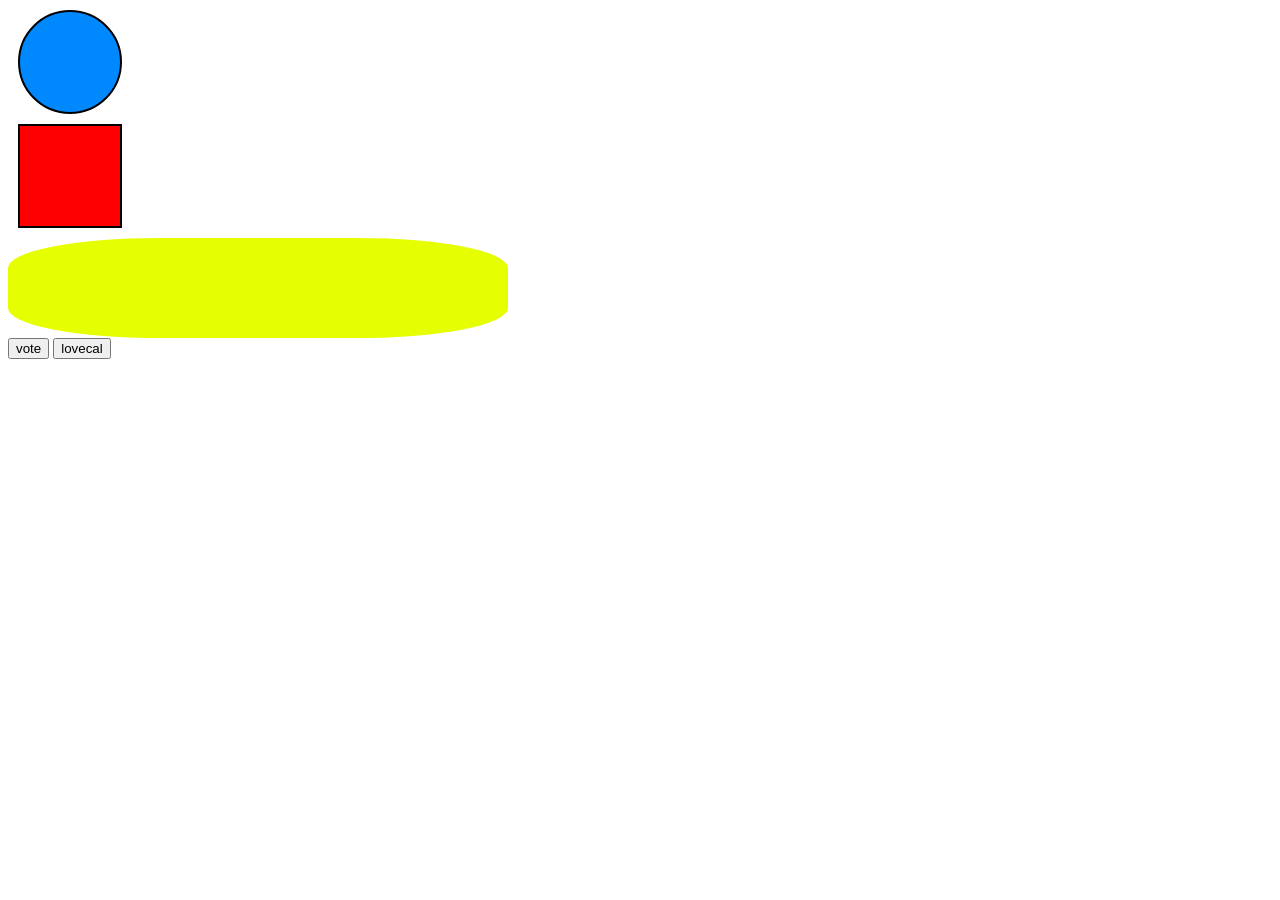
==== index.html @ 662c6ec5 "Update index.html" ====
<!DOCTYPE html>
<html lang="en">
<head>
    <meta charset="UTF-8">
    <meta name="viewport" content="width=device-width, initial-scale=1.0">
    <title>django</title>
    <link rel="stylesheet" href="style.css">
</head>
<body>
    <div id="box1"></div>
    <div id="box2"></div>
    <div id="box3"></div>
    <a href="vote.html"><button>vote</button></a>
    <a href+"cal.html"><button>lovecal</button></a>
</body>
</html>
---- style.css ----
#box1{
    height: 100px;
    width: 100px;
    margin: 10px;
    border: 2px solid black;
    background-color: rgb(0,136,255);
    border-radius: 50%;

}
/* pseude class */
#box1:hover{
    background-color: red; /*to change the color */
    transform: scale(0.5); /*to make the dirrent in size */
}
#box2{
    height: 100px;
    width: 100px;
    margin: 10px;
    border: 2px solid black;
    background-color:rgb(255,0,0);
    

    
}
#box3{
    height: 100px;
    width: 500px;
    border-radius: 30%;
    background-color: rgb(229, 255, 0);
    
}
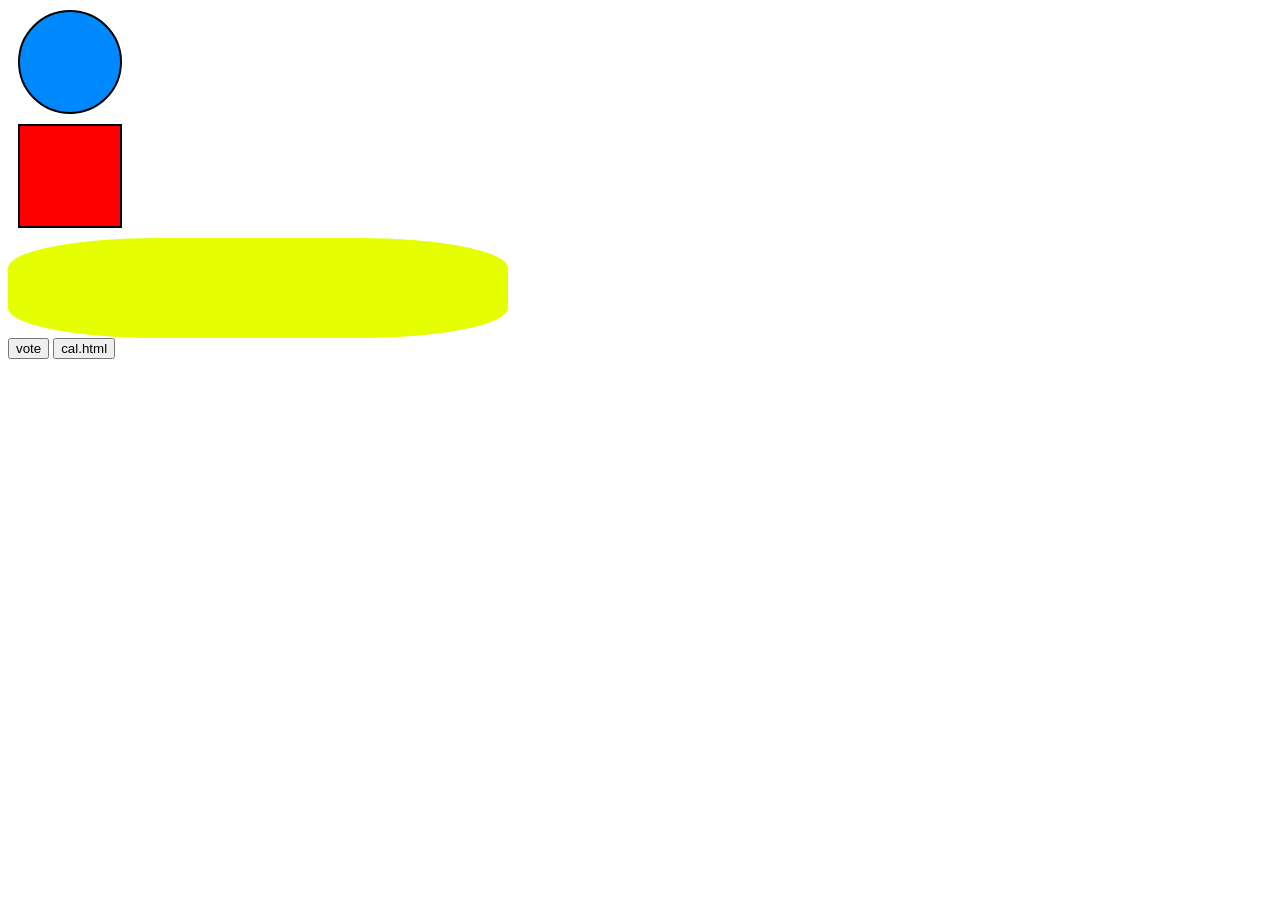
==== commit 2f9d42da: "Update index.html" ====
--- a/index.html
+++ b/index.html
@@ -11,6 +11,6 @@
     <div id="box2"></div>
     <div id="box3"></div>
     <a href="vote.html"><button>vote</button></a>
-    <a href+"cal.html"><button>lovecal</button></a>
+    <a href+"cal.html"><button>cal.html</button></a>
 </body>
 </html>
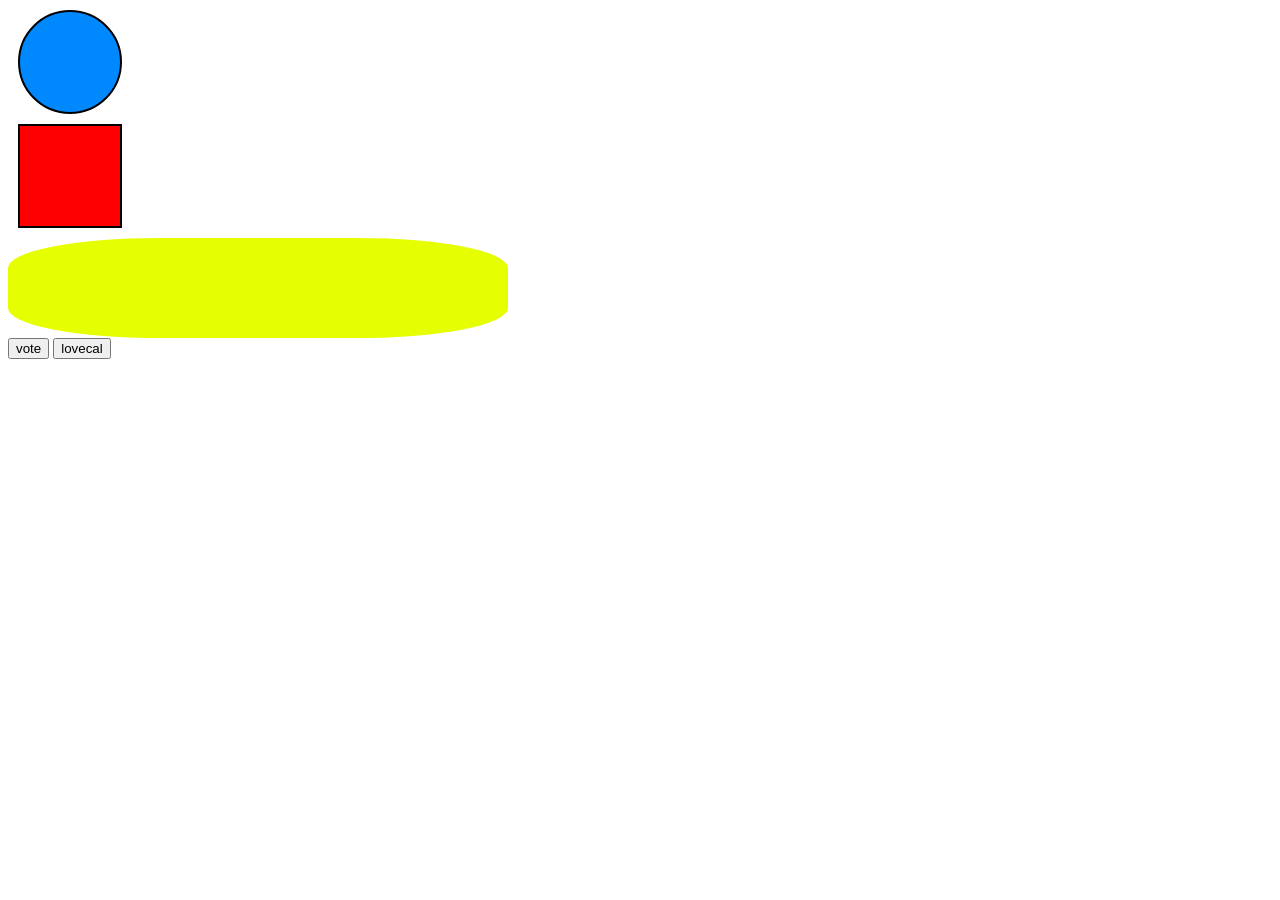
==== commit 68c383f5: "xd" ====
--- a/index.html
+++ b/index.html
@@ -11,6 +11,6 @@
     <div id="box2"></div>
     <div id="box3"></div>
     <a href="vote.html"><button>vote</button></a>
-    <a href+"cal.html"><button>cal.html</button></a>
+    <a href+"cal.html"><button>lovecal</button></a>
 </body>
 </html>
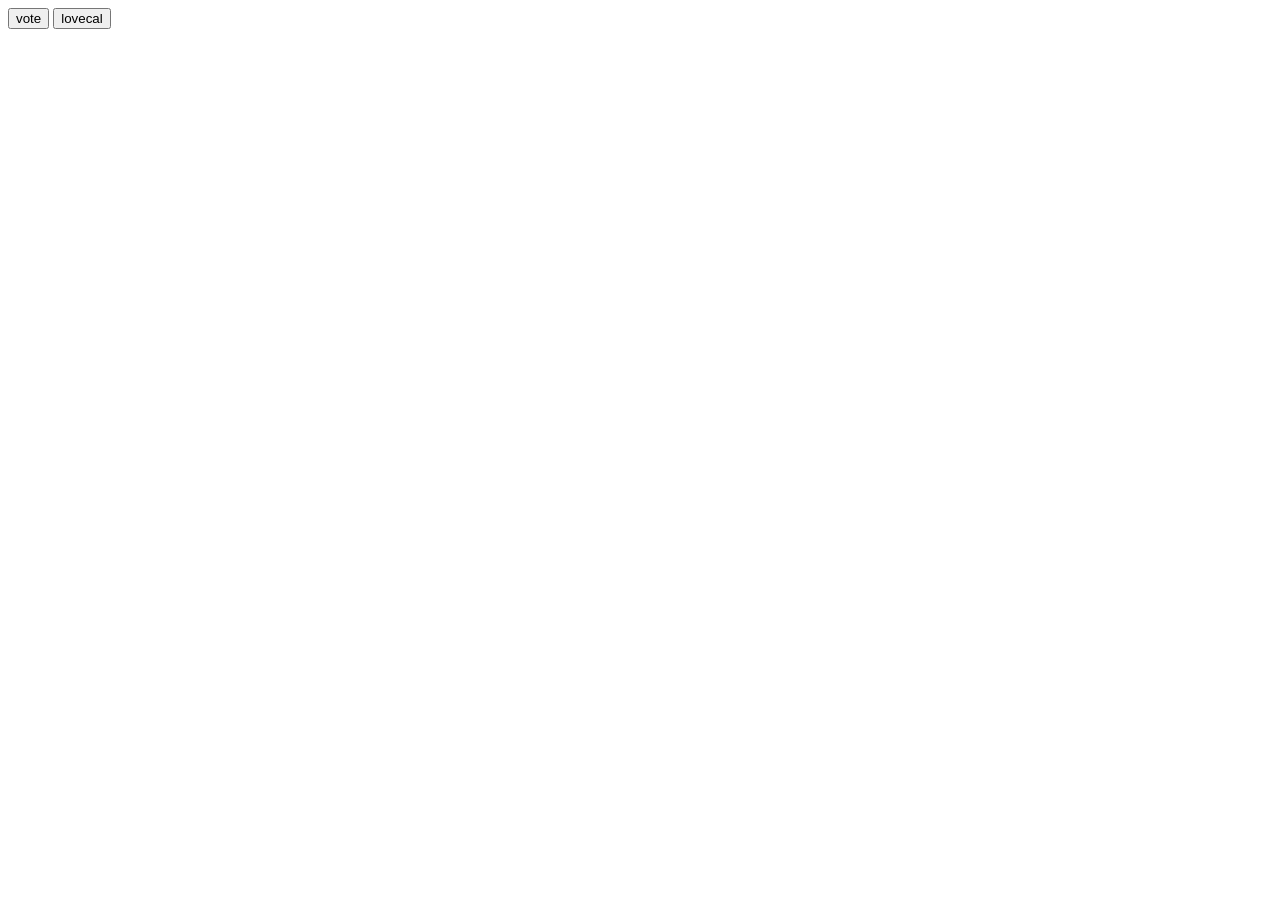
==== commit 786243b8: "xd" ====
--- a/index.html
+++ b/index.html
@@ -4,13 +4,13 @@
     <meta charset="UTF-8">
     <meta name="viewport" content="width=device-width, initial-scale=1.0">
     <title>django</title>
-    <link rel="stylesheet" href="style.css">
+    <link rel="stylesheet" href="stye.css">
 </head>
 <body>
     <div id="box1"></div>
     <div id="box2"></div>
     <div id="box3"></div>
     <a href="vote.html"><button>vote</button></a>
-    <a href+"cal.html"><button>lovecal</button></a>
+    <a href="cal.html"><button>lovecal</button></a>
 </body>
 </html>
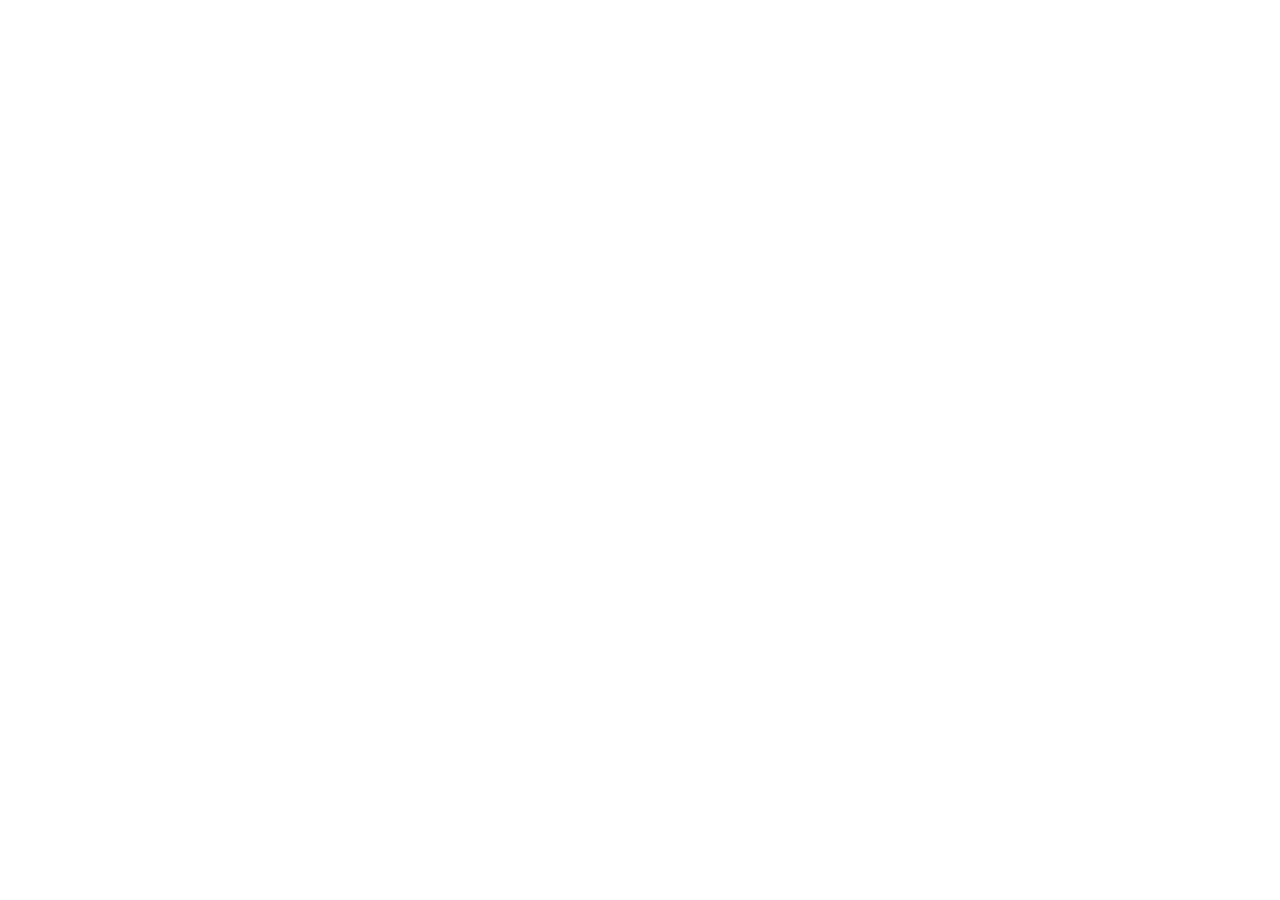
==== commit e85de13a: "xd" ====
--- a/index.html
+++ b/index.html
@@ -10,7 +10,5 @@
     <div id="box1"></div>
     <div id="box2"></div>
     <div id="box3"></div>
-    <a href="vote.html"><button>vote</button></a>
-    <a href="cal.html"><button>lovecal</button></a>
 </body>
 </html>
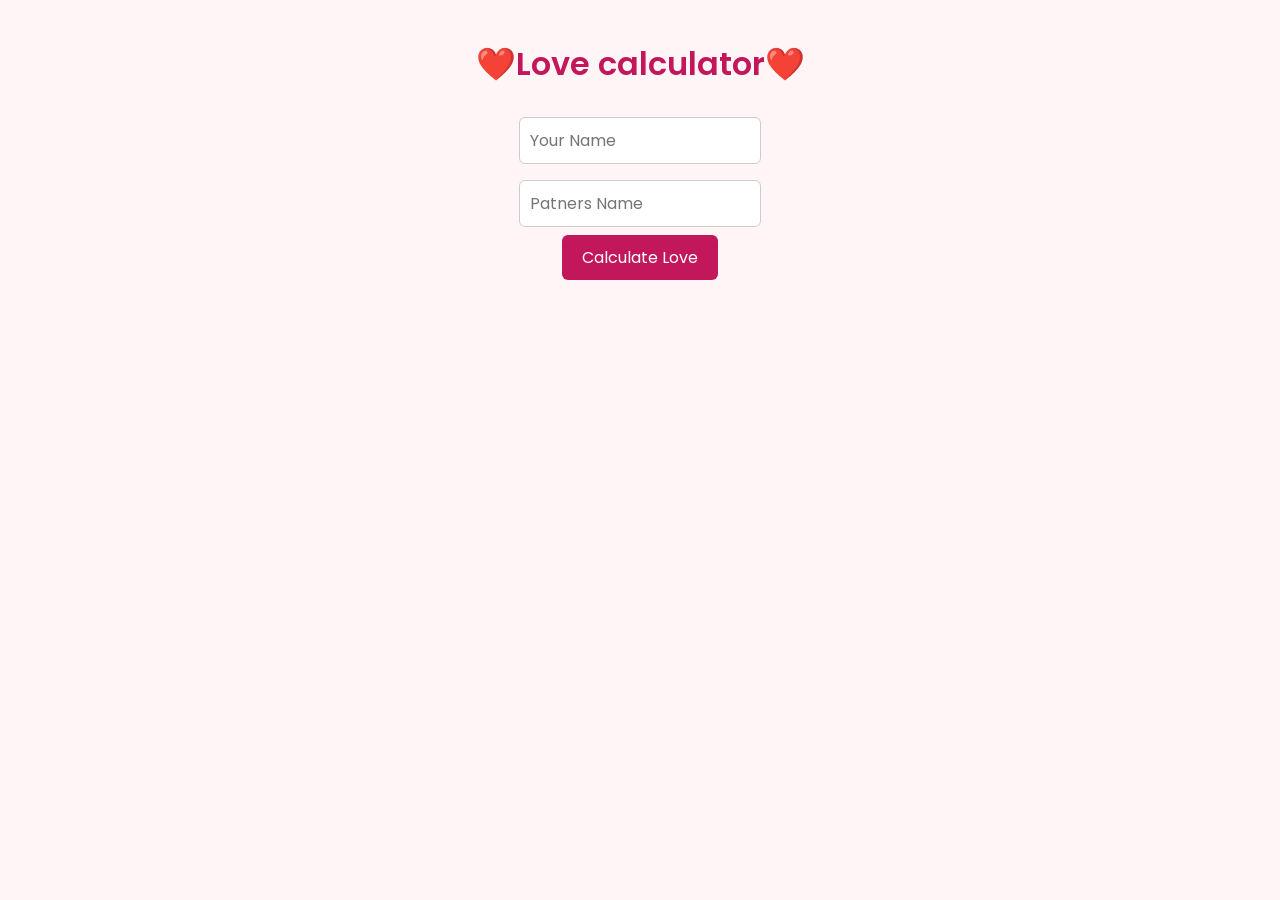
==== commit c3bc3ded: "xd" ====
--- a/index.html
+++ b/index.html
@@ -2,13 +2,27 @@
 <html lang="en">
 <head>
     <meta charset="UTF-8">
-    <meta name="viewport" content="width=device-width, initial-scale=1.0">
-    <title>django</title>
-    <link rel="stylesheet" href="stye.css">
+    <meta name="viewport" content="width=+/, initial-scale=1.0">
+    <title>Document</title>
+    <link rel="stylesheet" href="styles2.css">
 </head>
 <body>
-    <div id="box1"></div>
-    <div id="box2"></div>
-    <div id="box3"></div>
+    <h1>❤️Love calculator❤️</h1>
+    <input type="text" id="name1" placeholder="Your Name"><br>
+    <input type="text" id="name2" placeholder="Patners Name"><br>
+    <button onclick="calculatelove()">Calculate Love</button>
+    <div id="result"></div>
+    <script>
+        function calculatelove(){
+            var name1 = document.getElementById("name1").value;
+            var name2 = document.getElementById("name2").value;
+            if(name1=="" || name2==""){
+                alert("Please enter both names");
+                return;
+            }
+            var lovescore = Math.floor(Math.random()*100)+1;
+            document.getElementById("result").innerHTML=name1+"❤️"+name2+"="+lovescore+"%Love";
+        }
+    </script>
 </body>
-</html>
+</html>
--- a/styles2.css
+++ b/styles2.css
@@ -0,0 +1,48 @@
+@import url('https://fonts.googleapis.com/css2?family=Poppins:wght@400;600&display=swap');
+
+body {
+    font-family: 'Poppins', sans-serif;
+    background-color: #fff5f7;
+    text-align: center;
+    margin: 0;
+    padding: 0;
+}
+
+h1 {
+    color: #c2185b;
+    margin-top: 40px;
+    font-size: 2em;
+    font-weight: 600;
+}
+
+input {
+    padding: 10px;
+    margin: 8px;
+    border: 1px solid #ccc;
+    border-radius: 6px;
+    font-size: 1em;
+    width: 220px;
+    font-family: 'Poppins', sans-serif;
+}
+
+button {
+    background-color: #c2185b;
+    color: white;
+    padding: 10px 20px;
+    border: none;
+    border-radius: 6px;
+    font-size: 1em;
+    cursor: pointer;
+    font-family: 'Poppins', sans-serif;
+}
+
+button:hover {
+    background-color: #ad1457;
+}
+
+#result {
+    margin-top: 20px;
+    font-size: 1.2em;
+    color: #333;
+    font-weight: 500;
+}
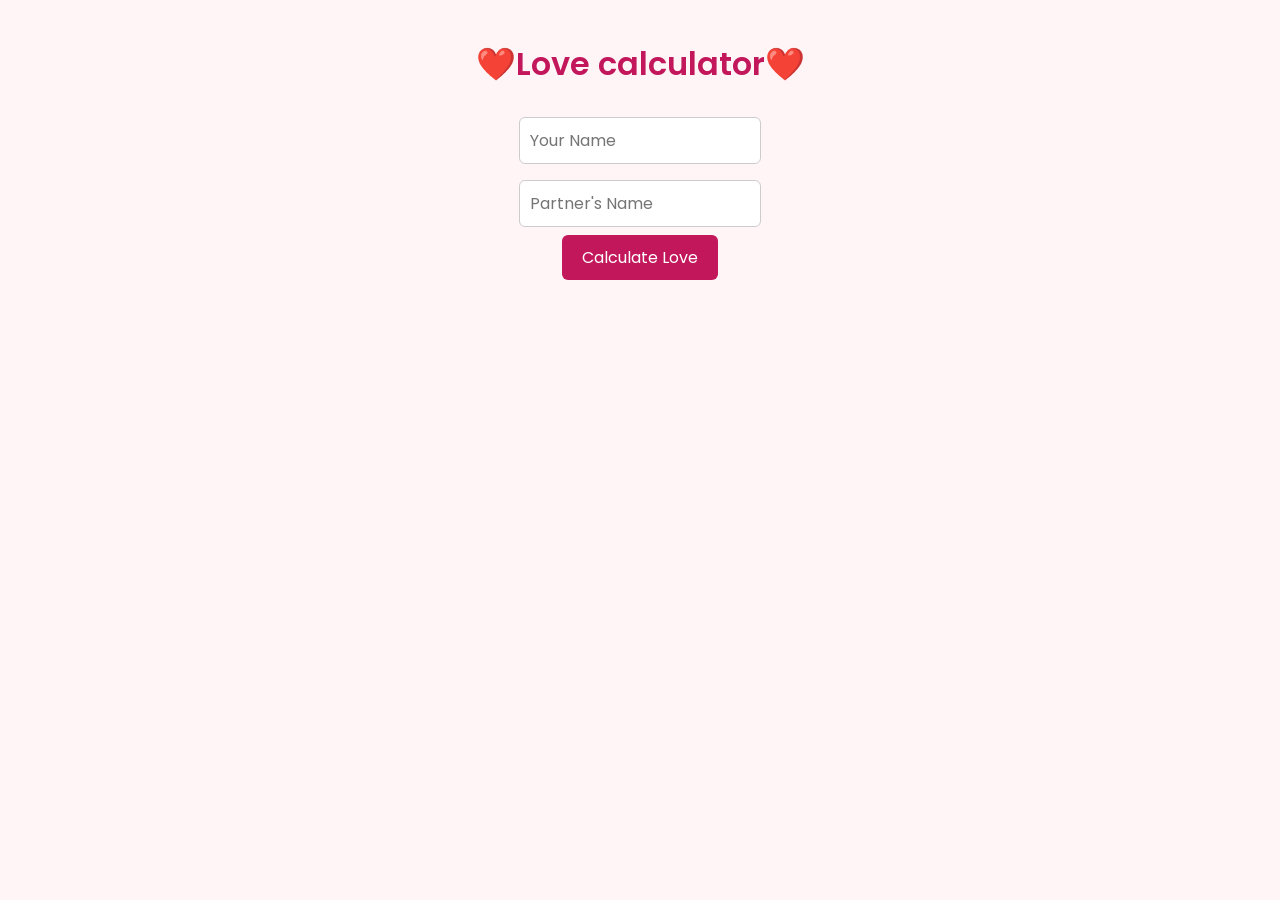
==== commit c2794b97: "Update index.html" ====
--- a/index.html
+++ b/index.html
@@ -9,7 +9,7 @@
 <body>
     <h1>❤️Love calculator❤️</h1>
     <input type="text" id="name1" placeholder="Your Name"><br>
-    <input type="text" id="name2" placeholder="Patners Name"><br>
+    <input type="text" id="name2" placeholder="Partner's Name"><br>
     <button onclick="calculatelove()">Calculate Love</button>
     <div id="result"></div>
     <script>
@@ -21,8 +21,8 @@
                 return;
             }
             var lovescore = Math.floor(Math.random()*100)+1;
-            document.getElementById("result").innerHTML=name1+"❤️"+name2+"="+lovescore+"%Love";
+            document.getElementById("athin nink penne indo naye").innerHTML=name1+"❤️"+name2+"="+lovescore+"%Love";
         }
     </script>
 </body>
-</html>+</html>
